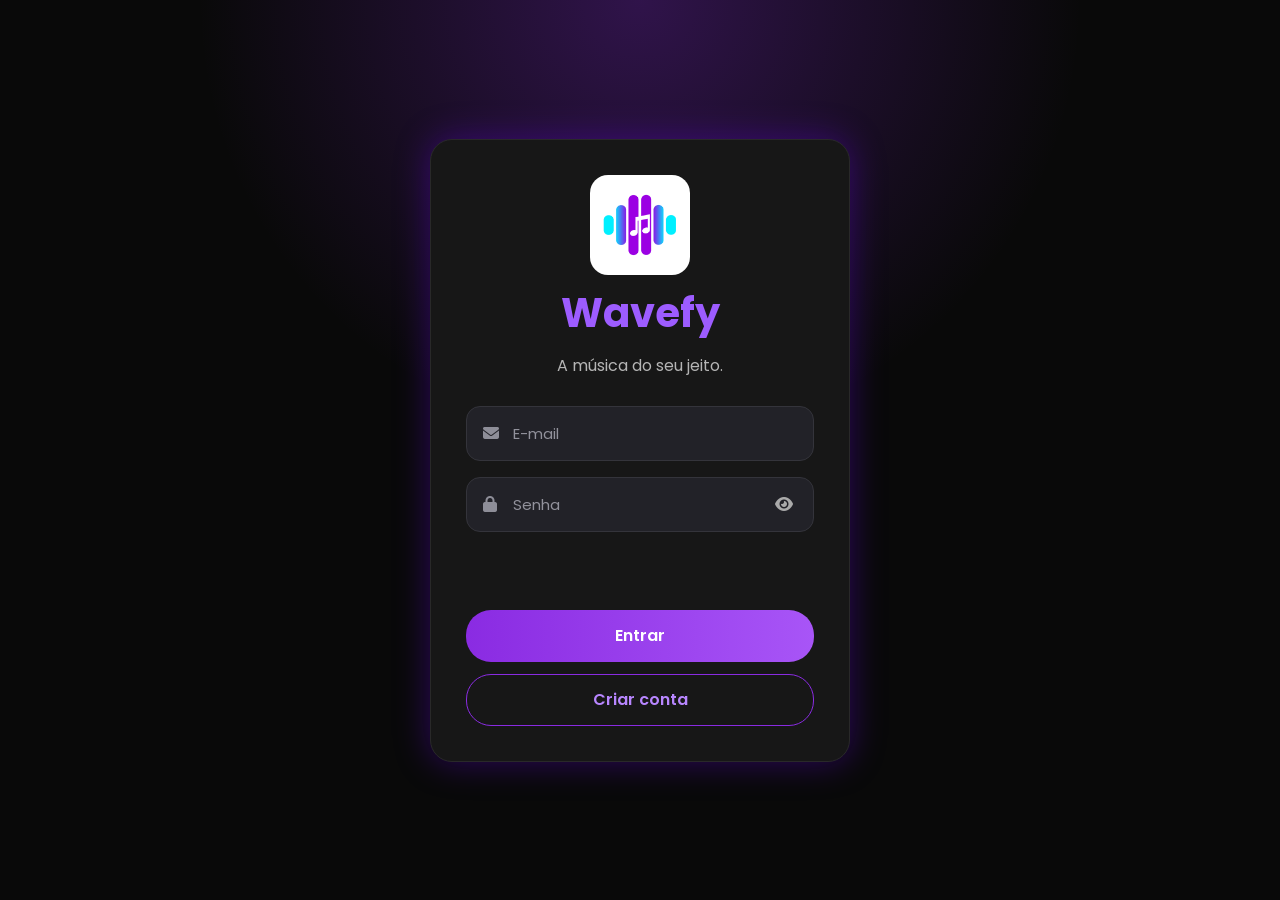
==== index.html @ f16fe2bc "first commit" ====
<!DOCTYPE html>
<html lang="pt-BR">

<head>

    <meta charset="UTF-8">
    <meta name="viewport" content="width=device-width, initial-scale=1.0">

    <title>Wavefy</title>

    <link rel="stylesheet" href="CSS/home.css">
    <link rel="stylesheet" href="CSS/responsive.css">

    <link rel="preconnect" href="https://fonts.googleapis.com">

    <link href="https://fonts.googleapis.com/css2?family=Poppins:wght@300;400;500;600;700&display=swap" rel="stylesheet">

   <link rel="stylesheet"
href="https://cdnjs.cloudflare.com/ajax/libs/font-awesome/6.7.2/css/all.min.css">

</head>

<body>

<div class="app">

    <!-- MENU LATERAL -->

    <aside class="sidebar">

        <div class="logo">

            <img src="imagens/logo.png" alt="Wavefy">

            <h2>Wavefy</h2>

        </div>

<nav>

    <a href="index.html" class="ativo">
        <i class="fa-solid fa-house"></i>
        <span>Início</span>
    </a>

    <a href="musicas.html">
        <i class="fa-solid fa-music"></i>
        <span>Músicas</span>
    </a>

    <a href="albuns.html">
        <i class="fa-solid fa-compact-disc"></i>
        <span>Álbuns</span>
    </a>

    <a href="artistas.html">
        <i class="fa-solid fa-user-group"></i>
        <span>Artistas</span>
    </a>

    <a href="favoritos.html">
        <i class="fa-solid fa-heart"></i>
        <span>Favoritos</span>
    </a>

    <a href="playlists.html">
        <i class="fa-solid fa-list"></i>
        <span>Playlists</span>
    </a>

</nav>

    </aside>

    <!-- CONTEÚDO -->

    <main class="content">

        <!-- TOPO -->

        <header class="topbar">

            <div class="search">

                <i class="fa-solid fa-magnifying-glass"></i>

                <input
                    id="pesquisa"
                    type="text"
                    placeholder="Buscar músicas, artistas ou álbuns">

            </div>

            <div class="user-area">

<button class="premium" onclick="abrirPremium()">
    ⭐ Premium
</button>

                <button class="icon-btn">

                    <i class="fa-regular fa-bell"></i>

                </button>

<div class="user" id="btnConta">

    <img
        src="imagens/perfil/usuario.png"
        alt="Foto de perfil"
        class="foto-perfil"
    >

    <div>

        <strong id="saudacao">Olá 👋</strong>

        <p>Victor</p>

    </div>

    <i class="fa-solid fa-chevron-down"></i>

</div>

<div class="menu-conta" id="menuConta">

    <a href="#">
        <i class="fa-solid fa-user"></i>
        Meu Perfil
    </a>

    <a href="#">
        <i class="fa-solid fa-gear"></i>
        Configurações
    </a>

    <a href="#">
        <i class="fa-solid fa-bell"></i>
        Notificações
    </a>

    <a href="#">
        <i class="fa-solid fa-moon"></i>
        Tema
    </a>

    <a href="#">
        <i class="fa-solid fa-circle-question"></i>
        Ajuda
    </a>

    <hr>

    <a href="#" class="sair">
        <i class="fa-solid fa-right-from-bracket"></i>
        Sair
    </a>

</div>



            </div>

        </header>

        <!-- BANNER -->

        <section class="hero">

            <div>

                <h1>Sua música.<br>Seu momento.</h1>

                <p>Milhões de músicas para descobrir.</p>

                <button class="btn-play">

                    ▶ Explorar Agora

                </button>

            </div>

        </section>

        <!-- MÚSICAS -->

        <section>

            <div class="section-title">

                <h2>🔥 Em Alta</h2>

                <a href="#">Ver tudo</a>

            </div>

            <div id="musicas" class="cards">

            </div>

        </section>

        <!-- ÁLBUNS -->

        <section>

            <div class="section-title">

                <h2>💿 Álbuns Populares</h2>

                <a href="#">Ver tudo</a>

            </div>

            <div id="albuns" class="cards">

            </div>

        </section>

        <!-- ARTISTAS -->

        <section>

            <div class="section-title">

                <h2>🎤 Artistas Populares</h2>

                <a href="#">Ver tudo</a>

            </div>

            <div id="artistas" class="cards">

            </div>

        </section>

    </main>

</div>

<!-- PLAYER -->

<footer class="player">

    <div class="player-left">

        <img id="capaPlayer" src="imagens/capas/weeknd.jpg">

        <div>

            <h3 id="nomeMusica">
                Blinding Lights
            </h3>

            <p id="nomeArtista">
                The Weeknd
            </p>

        </div>

    </div>

<div class="player-center">

    <button id="anterior">
        <i class="fa-solid fa-backward-step"></i>
    </button>

    <button id="play">
        <i class="fa-solid fa-play"></i>
    </button>

    <button id="proximo">
        <i class="fa-solid fa-forward-step"></i>
    </button>

</div>

<div class="player-right">

    <span>00:00</span>

    <input
        type="range"
        id="volume"
        min="0"
        max="100"
        value="100">

</div>

</footer>
<!-- MODAL PREMIUM -->

<div id="modalPremium" class="modal">

    <div class="modal-conteudo">

        <span class="fechar" onclick="fecharPremium()">&times;</span>

        <h2>💜 Wavefy Premium</h2>

        <p>Escolha o plano ideal para você.</p>

        <div class="planos">

            <div class="plano">
                <h3>🥉 Básico</h3>
                <h1>R$ 20</h1>
                <p>1 conta<br>Sem anúncios</p>
                <button onclick="alert('Plano Básico selecionado!')">
                    Assinar
                </button>
            </div>

            <div class="plano destaque">
                <h3>🥈 Plus</h3>
                <h1>R$ 50</h1>
        <p>
            ✔ Sem anúncios<br>
            ✔ Qualidade máxima<br>
            ✔ Até 3 dispositivos
        </p>
        <button>Assinar</button>
    </div>

    <div class="plano">
        <h3>🥇 Família</h3>
        <h1>R$ 100</h1>
        <p>
            ✔ Sem anúncios<br>
            ✔ Até 6 contas<br>
            ✔ Todos os benefícios
        </p>
        <button>Assinar</button>
    </div>

</div>

    </div>

</div>


<audio id="audio"></audio>

<script src="JS/home.js"></script>
<script src="JS/player.js"></script>

</body>
</html>
---- CSS/home.css ----
/* ===========================
   RESET
=========================== */

*{
    margin:0;
    padding:0;
    box-sizing:border-box;
    font-family:'Poppins',sans-serif;
}

body{
    background:#09090B;
    color:white;
    overflow-x:hidden;
}

a{
    text-decoration:none;
    color:white;
}

/* ===========================
   APP
=========================== */

.app{
    display:flex;
    min-height:100vh;
}

/* ===========================
   SIDEBAR
=========================== */

.sidebar{
    width:270px;
    background:#111114;
    position:fixed;
    left:0;
    top:0;
    bottom:0;
    padding:30px 20px;
    border-right:1px solid #242424;
}

.logo{
    display:flex;
    align-items:center;
    gap:15px;
    margin-bottom:45px;
}

.logo img{
    width:60px;
    height:60px;
    object-fit:contain;
    border-radius:14px;
    display:block;
}

.logo h2{
    font-size:30px;
    font-weight:700;
    color:#8A2BE2;
}

.sidebar nav{
    display:flex;
    flex-direction:column;
    gap:10px;
}

.sidebar nav a{
    display:flex;
    align-items:center;
    gap:15px;
    padding:15px;
    border-radius:12px;
    cursor:pointer;
    transition:.3s;
    color:#CFCFCF;
}

.sidebar nav a:hover{
    background:#1B1B20;
    color:white;
}

.sidebar nav .ativo{
    background:#8A2BE2;
    color:white;
}

.sidebar nav i{
    font-size:18px;
}

/* ===========================
   CONTENT
=========================== */

.content{
    margin-left:270px;
    width:calc(100% - 270px);
    padding:35px;
    padding-bottom:130px;
}

/* ===========================
   TOPBAR
=========================== */

.topbar{
    display:flex;
    justify-content:space-between;
    align-items:center;
    gap:20px;
    margin-bottom:35px;
}

.search{
    flex:1;
    max-width:650px;
    background:#18181B;
    border-radius:40px;
    display:flex;
    align-items:center;
    gap:15px;
    padding:0 20px;
    height:55px;
}

.search i{
    color:#999;
}

.search input{
    flex:1;
    background:none;
    border:none;
    outline:none;
    color:white;
    font-size:16px;
}

.user-area{
    display:flex;
    align-items:center;
    gap:15px;
}

.premium{
    background:#8A2BE2;
    color:white;
    border:none;
    padding:12px 25px;
    border-radius:25px;
    cursor:pointer;
    transition:.3s;
}

.premium:hover{
    background:#6F00FF;
}

.icon-btn{
    width:48px;
    height:48px;
    border:none;
    border-radius:50%;
    background:#18181B;
    color:white;
    cursor:pointer;
}

.user{
    display:flex;
    align-items:center;
    gap:10px;
    background:#18181B;
    padding:8px 15px;
    border-radius:30px;
}

.user img{
    width:45px;
    height:45px;
    border-radius:50%;
    object-fit:cover;
}

/* ===========================
   HERO
=========================== */

.hero{
    height:280px;
    border-radius:25px;
    background:linear-gradient(135deg,#8A2BE2,#3B82F6,#111114);
    display:flex;
    align-items:center;
    padding:50px;
    margin-bottom:40px;
}

.hero h1{
    font-size:55px;
    line-height:60px;
}

.hero p{
    margin:20px 0;
    color:#DDD;
}

.btn-play{
    background:white;
    color:black;
    border:none;
    padding:15px 35px;
    border-radius:30px;
    cursor:pointer;
    font-weight:600;
}

/* ===========================
   TITULOS
=========================== */

.section-title{
    display:flex;
    justify-content:space-between;
    align-items:center;
    margin:35px 0 20px;
}

.section-title a{
    color:#8A2BE2;
}

/* ===========================
   CARDS
=========================== */

.cards{
    display:grid;
    grid-template-columns:repeat(auto-fill,minmax(190px,1fr));
    gap:20px;
}

.card{
    background:#171717;
    border-radius:20px;
    padding:18px;
    cursor:pointer;
    transition:.3s;
}

.card:hover{
    transform:translateY(-8px);
    background:#202020;
    box-shadow:0 0 25px rgba(138,43,226,.35);
}

.card img{
    width:100%;
    border-radius:15px;
    margin-bottom:15px;
}

.card h3{
    font-size:18px;
    margin-bottom:6px;
}

.card p{
    color:#A1A1AA;
}

/* ===========================
   PLAYER
=========================== */

.player{
    position: fixed;
    left: 270px;
    right: 0;
    bottom: 0;
    height: 90px;
    background: #111114;
    border-top: 1px solid #242424;

    display: none;

    justify-content: space-between;
    align-items: center;
    padding: 0 30px;
    z-index: 999;
}

.player.ativo{
    display: flex;
}

.player-left{
    display: flex;
    align-items: center;
    gap: 15px;
}

.player-left img{
    width: 60px;
    height: 60px;
    border-radius: 12px;
    object-fit: cover;
}

.player-center{
    display: flex;
    align-items: center;
    gap: 20px;
}

.player-center button{
    width: 50px;
    height: 50px;
    border: none;
    border-radius: 50%;
    background: #1B1B20;
    color: white;
    font-size: 18px;
    cursor: pointer;
    transition: .3s;
}

.player-center button:hover{
    background: #8A2BE2;
    transform: scale(1.08);
}

#play{
    width: 60px;
    height: 60px;
    background: #8A2BE2;
    font-size: 22px;
}

#play:hover{
    background: #9D5CFF;
}

.player-right{
    display: flex;
    align-items: center;
    gap: 12px;
}

.player-right i{
    font-size: 18px;
    color: white;
}

#volume{
    width: 140px;
}

/* ===========================
   MODAL PREMIUM
=========================== */

.modal{
    display:none;
    position:fixed;
    inset:0;
    background:rgba(0,0,0,.80);
    justify-content:center;
    align-items:center;
    z-index:9999;
}

.modal-conteudo{
    width:900px;
    max-width:95%;
    background:#171717;
    border-radius:25px;
    padding:40px;
    position:relative;
    text-align:center;
    border:1px solid #8A2BE2;
}

.modal-conteudo h2{
    font-size:32px;
    margin-bottom:10px;
}

.modal-conteudo p{
    color:#bbb;
    margin-bottom:30px;
}

.fechar{
    position:absolute;
    top:15px;
    right:25px;
    font-size:35px;
    color:white;
    cursor:pointer;
}

/* ===========================
   PLANOS
=========================== */

.planos{
    display:flex;
    justify-content:space-between;
    align-items:stretch;
    gap:25px;
    margin-top:30px;
}

.plano{
    flex:1;
    background:#1B1B20;
    border:2px solid #2A2A2A;
    border-radius:20px;
    padding:25px;
    text-align:center;
    transition:.3s;
}

.plano:hover{
    transform:translateY(-8px);
    border-color:#8A2BE2;
    box-shadow:0 0 25px rgba(138,43,226,.4);
}

.plano h3{
    margin-bottom:15px;
    font-size:22px;
}

.plano h1{
    color:#8A2BE2;
    font-size:45px;
    margin:15px 0;
}

.plano p{
    color:#bbb;
    margin-bottom:25px;
    line-height:1.6;
}

.plano button{
    width:100%;
    padding:14px;
    border:none;
    border-radius:30px;
    background:#8A2BE2;
    color:white;
    font-size:16px;
    font-weight:bold;
    cursor:pointer;
    transition:.3s;
}

.plano button:hover{
    background:#6F00FF;
}

.destaque{
    border-color:#8A2BE2;
    transform:scale(1.05);
    box-shadow:0 0 30px rgba(138,43,226,.6);
}

.destaque::before{
    content:"⭐ MAIS POPULAR";
    display:block;
    background:#8A2BE2;
    color:white;
    padding:8px;
    border-radius:10px;
    margin-bottom:20px;
    font-size:14px;
    font-weight:bold;
}

.user{
    display:flex;
    align-items:center;
    gap:12px;
    cursor:pointer;
    position:relative;
}

.user img{
    width:45px;
    height:45px;
    border-radius:50%;
    object-fit:cover;
}

.menu-conta{

    position:absolute;

    top:75px;

    right:20px;

    width:250px;

    background:#18181B;

    border:1px solid #2B2B31;

    border-radius:15px;

    overflow:hidden;

    display:none;

    z-index:9999;

    box-shadow:0 15px 40px rgba(0,0,0,.5);

}

.menu-conta.ativo{

    display:block;

}

.menu-conta a{

    display:flex;

    align-items:center;

    gap:15px;

    padding:15px 18px;

    color:#fff;

    text-decoration:none;

    transition:.3s;

}

.menu-conta a:hover{

    background:#28282E;

}

.menu-conta hr{

    border:none;

    border-top:1px solid #303038;

}

.sair{

    color:#ff5f5f !important;

}

.cards{

display:grid;

grid-template-columns:repeat(auto-fill,minmax(200px,1fr));

gap:25px;

margin-top:30px;

}

.card{

background:#18181B;

padding:20px;

border-radius:18px;

text-align:center;

transition:.3s;

}

.card:hover{

transform:translateY(-8px);

background:#242429;

}

.card img{

width:100%;

border-radius:15px;

margin-bottom:15px;

}

.card h3{

margin:10px 0;

}

.card p{

color:#9b9b9b;

margin-bottom:15px;

}

.card button{

background:#8B5CF6;

color:white;

border:none;

padding:10px 18px;

border-radius:30px;

cursor:pointer;

transition:.3s;

}

.card button:hover{

transform:scale(1.05);

}

.coracao{
    background:none;
    border:none;
    font-size:25px;
    cursor:pointer;
    color:white;
}

.card{
    position: relative;
}

.coracao{
    position: absolute;
    top: 12px;
    right: 12px;

    width: 30px;
    height: 30px;

    border: none;
    background: transparent;

    color: #ffffff;
    font-size: 18px;

    cursor: pointer;
    z-index: 10;

    transition: 0.2s;
}

.coracao:hover{
    transform: scale(1.15);
}

.coracao.favoritado{
    color: #ff3b5c;
}

.card{
    position: relative;
}

.coracao{
    position: absolute;
    top: 10px;
    right: 10px;

    width: 28px;
    height: 28px;

    border: none;
    background: transparent;

    color: white;
    font-size: 18px;

    cursor: pointer;
    z-index: 10;

    transition: 0.2s;
}

.coracao:hover{
    transform: scale(1.1);
}

.coracao.favoritado{
    color: red;
}


/* BOTÃO DA PLAYLIST */

.btn-playlist{
    position: absolute;
    top: 42px;
    right: 10px;

    width: 28px;
    height: 28px;

    display: flex;
    align-items: center;
    justify-content: center;

    border: none;
    border-radius: 50%;

    background: rgba(0, 0, 0, 0.65);
    color: white;

    font-size: 13px;
    cursor: pointer;

    z-index: 10;
    transition: 0.2s;
}

.btn-playlist:hover{
    background: #8a2be2;
    transform: scale(1.1);
}

.btn-playlist.adicionado{
    background: #8a2be2;
    color: white;
}

.pagina-playlist{
    min-height: 100vh;
    padding: 50px;
    background: #09090b;
    color: white;
}

.topo-playlist{
    display: flex;
    align-items: center;
    gap: 25px;
    margin-bottom: 40px;
}

.topo-playlist h1{
    font-size: 42px;
}

.topo-playlist p,
.topo-playlist span{
    color: #999;
}

.voltar{
    width: 42px;
    height: 42px;

    display: flex;
    align-items: center;
    justify-content: center;

    border-radius: 50%;
    background: #1c1c20;
    color: white;
}

.lista-playlist{
    display: flex;
    flex-direction: column;
    gap: 12px;
}

.musica-playlist{
    display: flex;
    align-items: center;
    gap: 18px;

    padding: 12px 18px;

    background: #151518;
    border-radius: 12px;
}

.musica-playlist img{
    width: 55px;
    height: 55px;
    border-radius: 8px;
    object-fit: cover;
}

.numero-musica{
    width: 25px;
    color: #999;
}

.info-musica-playlist{
    flex: 1;
}

.info-musica-playlist h3{
    font-size: 16px;
}

.info-musica-playlist p{
    font-size: 13px;
    color: #999;
}

.remover-playlist{
    border: none;
    background: transparent;
    color: #999;
    font-size: 16px;
    cursor: pointer;
}

.remover-playlist:hover{
    color: #ff3b5c;
}

.playlist-vazia{
    text-align: center;
    padding: 80px 20px;
    color: #999;
}

.playlist-vazia i{
    font-size: 45px;
    color: #8a2be2;
    margin-bottom: 20px;
}

.playlist-vazia h2{
    color: white;
    margin-bottom: 8px;
}

.playlist-vazia a{
    display: inline-block;
    margin-top: 22px;
    padding: 12px 22px;

    border-radius: 20px;

    background: #8a2be2;
    color: white;
}

/* ==========================
   PLAYER DA PLAYLIST
========================== */

.pagina-playlist{
    padding-bottom: 140px;
}

.musica-playlist{
    cursor: pointer;
    transition: 0.2s;
}

.musica-playlist:hover{
    background: #202025;
}

.musica-playlist.tocando{
    background: rgba(138, 43, 226, 0.18);
    border: 1px solid #8a2be2;
}

.musica-playlist.tocando h3{
    color: #a855f7;
}


.player-playlist{
    position: fixed;
    left: 0;
    right: 0;
    bottom: 0;

    min-height: 95px;
    padding: 14px 30px;

    display: none;
    align-items: center;
    justify-content: space-between;
    gap: 25px;

    background: #111114;
    border-top: 1px solid #29292e;

    color: white;
    z-index: 1000;
}

.player-playlist.ativo{
    display: flex;
}


.player-musica-info{
    width: 260px;

    display: flex;
    align-items: center;
    gap: 13px;
}

.player-musica-info img{
    width: 58px;
    height: 58px;

    object-fit: cover;
    border-radius: 8px;
}

.player-musica-info h3{
    max-width: 180px;

    font-size: 15px;

    white-space: nowrap;
    overflow: hidden;
    text-overflow: ellipsis;
}

.player-musica-info p{
    margin-top: 3px;

    font-size: 12px;
    color: #999;
}


.player-controles{
    width: 100%;
    max-width: 580px;
}

.botoes-player{
    display: flex;
    align-items: center;
    justify-content: center;
    gap: 22px;

    margin-bottom: 9px;
}

.botoes-player button{
    border: none;
    background: transparent;
    color: white;

    font-size: 17px;
    cursor: pointer;
}

.botoes-player button:hover{
    color: #a855f7;
}

.botoes-player .botao-play-playlist{
    width: 38px;
    height: 38px;

    display: flex;
    align-items: center;
    justify-content: center;

    border-radius: 50%;

    background: white;
    color: #111114;
}

.botoes-player .botao-play-playlist:hover{
    background: #a855f7;
    color: white;
}


.barra-tempo{
    display: flex;
    align-items: center;
    gap: 10px;
}

.barra-tempo span{
    width: 38px;

    font-size: 11px;
    color: #aaa;
}

.barra-tempo input{
    flex: 1;
    cursor: pointer;
}


.volume-playlist{
    width: 170px;

    display: flex;
    align-items: center;
    gap: 10px;
}

.volume-playlist i{
    width: 20px;
}

.volume-playlist input{
    width: 120px;
    cursor: pointer;
}


@media(max-width: 750px){

    .player-playlist{
        padding: 12px 15px;
    }

    .player-musica-info{
        width: 150px;
    }

    .player-musica-info img{
        width: 45px;
        height: 45px;
    }

    .player-musica-info h3{
        max-width: 90px;
    }

    .volume-playlist{
        display: none;
    }

}
---- CSS/responsive.css ----
/* =====================================
   TABLETS
===================================== */

@media (max-width:1200px){

    .sidebar{
        width:90px;
    }

    .logo h2{
        display:none;
    }

    .sidebar nav a{
        justify-content:center;
    }

    .sidebar nav a span{
        display:none;
    }

    .content{
        margin-left:90px;
        width:calc(100% - 90px);
    }

    .player{
        left:90px;
    }

    .hero h1{
        font-size:42px;
        line-height:48px;
    }

}

/* =====================================
   CELULAR
===================================== */

@media (max-width:768px){

    .sidebar{
        display:none;
    }

    .content{
        margin-left:0;
        width:100%;
        padding:20px;
        padding-bottom:120px;
    }

    .topbar{
        flex-direction:column;
        align-items:stretch;
    }

    .search{
        max-width:100%;
    }

    .user-area{
        justify-content:space-between;
        flex-wrap:wrap;
    }

    .hero{
        height:auto;
        padding:30px;
    }

    .hero h1{
        font-size:34px;
        line-height:40px;
    }

    .hero p{
        font-size:15px;
    }

    .cards{
        grid-template-columns:repeat(2,1fr);
        gap:15px;
    }

    .card h3{
        font-size:16px;
    }

    .player{
        left:0;
        width:100%;
        height:85px;
        padding:0 15px;
    }

    .player-left img{
        width:50px;
        height:50px;
    }

    .player-right{
        display:none;
    }

}

/* =====================================
   TELAS MUITO PEQUENAS
===================================== */

@media (max-width:500px){

    .cards{
        grid-template-columns:1fr;
    }

    .hero h1{
        font-size:28px;
        line-height:34px;
    }

    .premium{
        display:none;
    }

    .user p{
        display:none;
    }

}

/* =====================================
   MONITORES GRANDES
===================================== */

@media (min-width:1700px){

    .cards{
        grid-template-columns:repeat(6,1fr);
    }

}
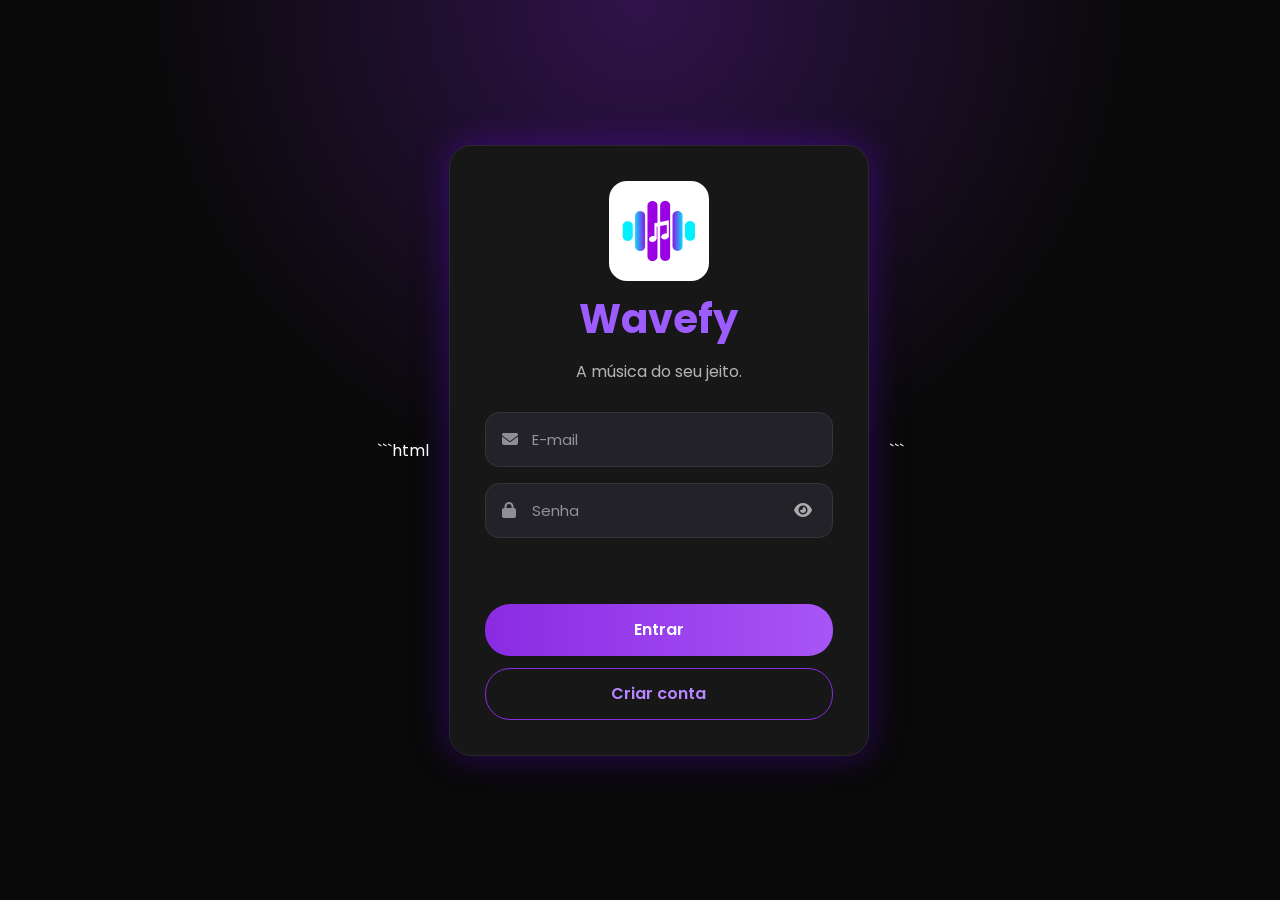
==== commit 039bba12: "mudei html" ====
--- a/index.html
+++ b/index.html
@@ -4,19 +4,37 @@
 <head>
 
     <meta charset="UTF-8">
-    <meta name="viewport" content="width=device-width, initial-scale=1.0">
+
+    <meta
+        name="viewport"
+        content="width=device-width, initial-scale=1.0"
+    >
 
     <title>Wavefy</title>
+
+    <!-- VERIFICAR LOGIN -->
+    <script>
+        if (
+            sessionStorage.getItem("wavefyLogado") !== "true"
+        ) {
+            window.location.replace("login.html");
+        }
+    </script>
 
     <link rel="stylesheet" href="CSS/home.css">
     <link rel="stylesheet" href="CSS/responsive.css">
 
     <link rel="preconnect" href="https://fonts.googleapis.com">
 
-    <link href="https://fonts.googleapis.com/css2?family=Poppins:wght@300;400;500;600;700&display=swap" rel="stylesheet">
-
-   <link rel="stylesheet"
-href="https://cdnjs.cloudflare.com/ajax/libs/font-awesome/6.7.2/css/all.min.css">
+    <link
+        href="https://fonts.googleapis.com/css2?family=Poppins:wght@300;400;500;600;700&display=swap"
+        rel="stylesheet"
+    >
+
+    <link
+        rel="stylesheet"
+        href="https://cdnjs.cloudflare.com/ajax/libs/font-awesome/6.7.2/css/all.min.css"
+    >
 
 </head>
 
@@ -36,39 +54,39 @@
 
         </div>
 
-<nav>
-
-    <a href="index.html" class="ativo">
-        <i class="fa-solid fa-house"></i>
-        <span>Início</span>
-    </a>
-
-    <a href="musicas.html">
-        <i class="fa-solid fa-music"></i>
-        <span>Músicas</span>
-    </a>
-
-    <a href="albuns.html">
-        <i class="fa-solid fa-compact-disc"></i>
-        <span>Álbuns</span>
-    </a>
-
-    <a href="artistas.html">
-        <i class="fa-solid fa-user-group"></i>
-        <span>Artistas</span>
-    </a>
-
-    <a href="favoritos.html">
-        <i class="fa-solid fa-heart"></i>
-        <span>Favoritos</span>
-    </a>
-
-    <a href="playlists.html">
-        <i class="fa-solid fa-list"></i>
-        <span>Playlists</span>
-    </a>
-
-</nav>
+        <nav>
+
+            <a href="index.html" class="ativo">
+                <i class="fa-solid fa-house"></i>
+                <span>Início</span>
+            </a>
+
+            <a href="musicas.html">
+                <i class="fa-solid fa-music"></i>
+                <span>Músicas</span>
+            </a>
+
+            <a href="albuns.html">
+                <i class="fa-solid fa-compact-disc"></i>
+                <span>Álbuns</span>
+            </a>
+
+            <a href="artistas.html">
+                <i class="fa-solid fa-user-group"></i>
+                <span>Artistas</span>
+            </a>
+
+            <a href="favoritos.html">
+                <i class="fa-solid fa-heart"></i>
+                <span>Favoritos</span>
+            </a>
+
+            <a href="playlists.html">
+                <i class="fa-solid fa-list"></i>
+                <span>Playlists</span>
+            </a>
+
+        </nav>
 
     </aside>
 
@@ -87,270 +105,311 @@
                 <input
                     id="pesquisa"
                     type="text"
-                    placeholder="Buscar músicas, artistas ou álbuns">
+                    placeholder="Buscar músicas, artistas ou álbuns"
+                >
 
             </div>
 
             <div class="user-area">
 
-<button class="premium" onclick="abrirPremium()">
-    ⭐ Premium
-</button>
-
-                <button class="icon-btn">
+                <button
+                    type="button"
+                    class="premium"
+                    onclick="abrirPremium()"
+                >
+                    ⭐ Premium
+                </button>
+
+                <button type="button" class="icon-btn">
 
                     <i class="fa-regular fa-bell"></i>
 
                 </button>
 
-<div class="user" id="btnConta">
-
-    <img
-        src="imagens/perfil/usuario.png"
-        alt="Foto de perfil"
-        class="foto-perfil"
-    >
-
-    <div>
-
-        <strong id="saudacao">Olá 👋</strong>
-
-        <p>Victor</p>
+                <div class="user" id="btnConta">
+
+                    <img
+                        src="imagens/perfil/usuario.png"
+                        alt="Foto de perfil"
+                        class="foto-perfil"
+                    >
+
+                    <div>
+
+                        <strong id="saudacao">Olá 👋</strong>
+
+                        <p id="nomeUsuario">Victor</p>
+
+                    </div>
+
+                    <i class="fa-solid fa-chevron-down"></i>
+
+                </div>
+
+                <div class="menu-conta" id="menuConta">
+
+                    <a href="#">
+                        <i class="fa-solid fa-user"></i>
+                        Meu Perfil
+                    </a>
+
+                    <a href="#">
+                        <i class="fa-solid fa-gear"></i>
+                        Configurações
+                    </a>
+
+                    <a href="#">
+                        <i class="fa-solid fa-bell"></i>
+                        Notificações
+                    </a>
+
+                    <a href="#">
+                        <i class="fa-solid fa-moon"></i>
+                        Tema
+                    </a>
+
+                    <a href="#">
+                        <i class="fa-solid fa-circle-question"></i>
+                        Ajuda
+                    </a>
+
+                    <hr>
+
+                    <a href="#" class="sair" id="btnSair">
+
+                        <i class="fa-solid fa-right-from-bracket"></i>
+
+                        Sair
+
+                    </a>
+
+                </div>
+
+            </div>
+
+        </header>
+
+        <!-- BANNER -->
+
+        <section class="hero">
+
+            <div>
+
+                <h1>
+                    Sua música.<br>
+                    Seu momento.
+                </h1>
+
+                <p>Milhões de músicas para descobrir.</p>
+
+                <button type="button" class="btn-play">
+
+                    ▶ Explorar Agora
+
+                </button>
+
+            </div>
+
+        </section>
+
+        <!-- MÚSICAS -->
+
+        <section>
+
+            <div class="section-title">
+
+                <h2>🔥 Em Alta</h2>
+
+                <a href="musicas.html">Ver tudo</a>
+
+            </div>
+
+            <div id="musicas" class="cards"></div>
+
+        </section>
+
+        <!-- ÁLBUNS -->
+
+        <section>
+
+            <div class="section-title">
+
+                <h2>💿 Álbuns Populares</h2>
+
+                <a href="albuns.html">Ver tudo</a>
+
+            </div>
+
+            <div id="albuns" class="cards"></div>
+
+        </section>
+
+        <!-- ARTISTAS -->
+
+        <section>
+
+            <div class="section-title">
+
+                <h2>🎤 Artistas Populares</h2>
+
+                <a href="artistas.html">Ver tudo</a>
+
+            </div>
+
+            <div id="artistas" class="cards"></div>
+
+        </section>
+
+    </main>
+
+</div>
+
+<!-- PLAYER -->
+
+<footer class="player">
+
+    <div class="player-left">
+
+        <img
+            id="capaPlayer"
+            src="imagens/capas/veigh.png"
+            alt="Capa da música"
+        >
+
+        <div>
+
+            <h3 id="nomeMusica">VEIGH</h3>
+
+            <p id="nomeArtista">VEIGH</p>
+
+        </div>
 
     </div>
 
-    <i class="fa-solid fa-chevron-down"></i>
+    <div class="player-center">
+
+        <button type="button" id="anterior">
+
+            <i class="fa-solid fa-backward-step"></i>
+
+        </button>
+
+        <button type="button" id="play">
+
+            <i class="fa-solid fa-play"></i>
+
+        </button>
+
+        <button type="button" id="proximo">
+
+            <i class="fa-solid fa-forward-step"></i>
+
+        </button>
+
+    </div>
+
+    <div class="player-right">
+
+        <span>00:00</span>
+
+        <input
+            type="range"
+            id="volume"
+            min="0"
+            max="100"
+            value="100"
+        >
+
+    </div>
+
+</footer>
+
+<!-- MODAL PREMIUM -->
+
+<div id="modalPremium" class="modal">
+
+    <div class="modal-conteudo">
+
+        <span
+            class="fechar"
+            onclick="fecharPremium()"
+        >
+            &times;
+        </span>
+
+        <h2>💜 Wavefy Premium</h2>
+
+        <p>Escolha o plano ideal para você.</p>
+
+        <div class="planos">
+
+            <div class="plano">
+
+                <h3>🥉 Básico</h3>
+
+                <h1>R$ 20</h1>
+
+                <p>
+                    1 conta<br>
+                    Sem anúncios
+                </p>
+
+                <button
+                    type="button"
+                    onclick="alert('Plano Básico selecionado!')"
+                >
+                    Assinar
+                </button>
+
+            </div>
+
+            <div class="plano destaque">
+
+                <h3>🥈 Plus</h3>
+
+                <h1>R$ 50</h1>
+
+                <p>
+                    ✔ Sem anúncios<br>
+                    ✔ Qualidade máxima<br>
+                    ✔ Até 3 dispositivos
+                </p>
+
+                <button type="button">
+                    Assinar
+                </button>
+
+            </div>
+
+            <div class="plano">
+
+                <h3>🥇 Família</h3>
+
+                <h1>R$ 100</h1>
+
+                <p>
+                    ✔ Sem anúncios<br>
+                    ✔ Até 6 contas<br>
+                    ✔ Todos os benefícios
+                </p>
+
+                <button type="button">
+                    Assinar
+                </button>
+
+            </div>
+
+        </div>
+
+    </div>
 
 </div>
 
-<div class="menu-conta" id="menuConta">
-
-    <a href="#">
-        <i class="fa-solid fa-user"></i>
-        Meu Perfil
-    </a>
-
-    <a href="#">
-        <i class="fa-solid fa-gear"></i>
-        Configurações
-    </a>
-
-    <a href="#">
-        <i class="fa-solid fa-bell"></i>
-        Notificações
-    </a>
-
-    <a href="#">
-        <i class="fa-solid fa-moon"></i>
-        Tema
-    </a>
-
-    <a href="#">
-        <i class="fa-solid fa-circle-question"></i>
-        Ajuda
-    </a>
-
-    <hr>
-
-    <a href="#" class="sair">
-        <i class="fa-solid fa-right-from-bracket"></i>
-        Sair
-    </a>
-
-</div>
-
-
-
-            </div>
-
-        </header>
-
-        <!-- BANNER -->
-
-        <section class="hero">
-
-            <div>
-
-                <h1>Sua música.<br>Seu momento.</h1>
-
-                <p>Milhões de músicas para descobrir.</p>
-
-                <button class="btn-play">
-
-                    ▶ Explorar Agora
-
-                </button>
-
-            </div>
-
-        </section>
-
-        <!-- MÚSICAS -->
-
-        <section>
-
-            <div class="section-title">
-
-                <h2>🔥 Em Alta</h2>
-
-                <a href="#">Ver tudo</a>
-
-            </div>
-
-            <div id="musicas" class="cards">
-
-            </div>
-
-        </section>
-
-        <!-- ÁLBUNS -->
-
-        <section>
-
-            <div class="section-title">
-
-                <h2>💿 Álbuns Populares</h2>
-
-                <a href="#">Ver tudo</a>
-
-            </div>
-
-            <div id="albuns" class="cards">
-
-            </div>
-
-        </section>
-
-        <!-- ARTISTAS -->
-
-        <section>
-
-            <div class="section-title">
-
-                <h2>🎤 Artistas Populares</h2>
-
-                <a href="#">Ver tudo</a>
-
-            </div>
-
-            <div id="artistas" class="cards">
-
-            </div>
-
-        </section>
-
-    </main>
-
-</div>
-
-<!-- PLAYER -->
-
-<footer class="player">
-
-    <div class="player-left">
-
-        <img id="capaPlayer" src="imagens/capas/weeknd.jpg">
-
-        <div>
-
-            <h3 id="nomeMusica">
-                Blinding Lights
-            </h3>
-
-            <p id="nomeArtista">
-                The Weeknd
-            </p>
-
-        </div>
-
-    </div>
-
-<div class="player-center">
-
-    <button id="anterior">
-        <i class="fa-solid fa-backward-step"></i>
-    </button>
-
-    <button id="play">
-        <i class="fa-solid fa-play"></i>
-    </button>
-
-    <button id="proximo">
-        <i class="fa-solid fa-forward-step"></i>
-    </button>
-
-</div>
-
-<div class="player-right">
-
-    <span>00:00</span>
-
-    <input
-        type="range"
-        id="volume"
-        min="0"
-        max="100"
-        value="100">
-
-</div>
-
-</footer>
-<!-- MODAL PREMIUM -->
-
-<div id="modalPremium" class="modal">
-
-    <div class="modal-conteudo">
-
-        <span class="fechar" onclick="fecharPremium()">&times;</span>
-
-        <h2>💜 Wavefy Premium</h2>
-
-        <p>Escolha o plano ideal para você.</p>
-
-        <div class="planos">
-
-            <div class="plano">
-                <h3>🥉 Básico</h3>
-                <h1>R$ 20</h1>
-                <p>1 conta<br>Sem anúncios</p>
-                <button onclick="alert('Plano Básico selecionado!')">
-                    Assinar
-                </button>
-            </div>
-
-            <div class="plano destaque">
-                <h3>🥈 Plus</h3>
-                <h1>R$ 50</h1>
-        <p>
-            ✔ Sem anúncios<br>
-            ✔ Qualidade máxima<br>
-            ✔ Até 3 dispositivos
-        </p>
-        <button>Assinar</button>
-    </div>
-
-    <div class="plano">
-        <h3>🥇 Família</h3>
-        <h1>R$ 100</h1>
-        <p>
-            ✔ Sem anúncios<br>
-            ✔ Até 6 contas<br>
-            ✔ Todos os benefícios
-        </p>
-        <button>Assinar</button>
-    </div>
-
-</div>
-
-    </div>
-
-</div>
-
-
-<audio id="audio"></audio>
+<audio id="audio" preload="metadata"></audio>
 
 <script src="JS/home.js"></script>
 <script src="JS/player.js"></script>
 
 </body>
+
 </html>
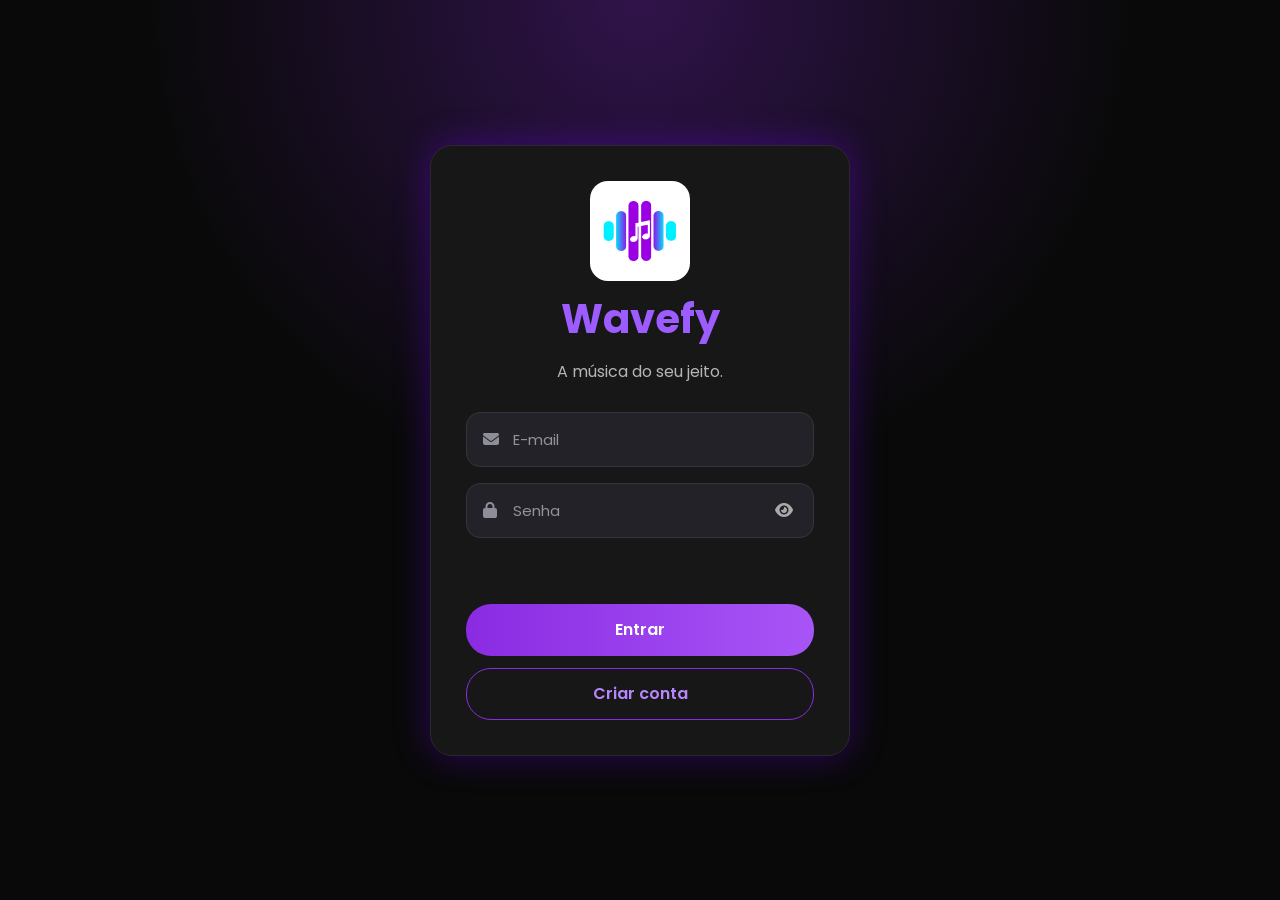
==== commit 8fc0f78c: "mudei o html" ====
--- a/index.html
+++ b/index.html
@@ -12,17 +12,30 @@
 
     <title>Wavefy</title>
 
-    <!-- VERIFICAR LOGIN -->
+    <!-- ========================================
+         VERIFICAR LOGIN
+    ========================================= -->
+
     <script>
-        if (
-            sessionStorage.getItem("wavefyLogado") !== "true"
-        ) {
+        if (sessionStorage.getItem("wavefyLogado") !== "true") {
             window.location.replace("login.html");
         }
     </script>
 
+
+    <!-- ========================================
+         CSS
+    ========================================= -->
+
     <link rel="stylesheet" href="CSS/home.css">
-    <link rel="stylesheet" href="CSS/responsive.css">
+
+    <!-- v=10 força o celular a carregar o CSS novo -->
+    <link rel="stylesheet" href="CSS/responsive.css?v=10">
+
+
+    <!-- ========================================
+         FONTE
+    ========================================= -->
 
     <link rel="preconnect" href="https://fonts.googleapis.com">
 
@@ -31,6 +44,11 @@
         rel="stylesheet"
     >
 
+
+    <!-- ========================================
+         ÍCONES
+    ========================================= -->
+
     <link
         rel="stylesheet"
         href="https://cdnjs.cloudflare.com/ajax/libs/font-awesome/6.7.2/css/all.min.css"
@@ -38,65 +56,119 @@
 
 </head>
 
+
 <body>
 
+
+<!-- =====================================================
+     APP
+===================================================== -->
+
 <div class="app">
 
-    <!-- MENU LATERAL -->
+
+    <!-- =================================================
+         MENU LATERAL
+    ================================================= -->
 
     <aside class="sidebar">
 
+
+        <!-- LOGO -->
+
         <div class="logo">
 
-            <img src="imagens/logo.png" alt="Wavefy">
+            <img
+                src="imagens/logo.png"
+                alt="Wavefy"
+            >
 
             <h2>Wavefy</h2>
 
         </div>
 
+
+        <!-- NAVEGAÇÃO -->
+
         <nav>
 
-            <a href="index.html" class="ativo">
+            <a
+                href="index.html"
+                class="ativo"
+            >
+
                 <i class="fa-solid fa-house"></i>
+
                 <span>Início</span>
+
             </a>
 
+
             <a href="musicas.html">
+
                 <i class="fa-solid fa-music"></i>
+
                 <span>Músicas</span>
+
             </a>
 
+
             <a href="albuns.html">
+
                 <i class="fa-solid fa-compact-disc"></i>
+
                 <span>Álbuns</span>
+
             </a>
 
+
             <a href="artistas.html">
+
                 <i class="fa-solid fa-user-group"></i>
+
                 <span>Artistas</span>
+
             </a>
 
+
             <a href="favoritos.html">
+
                 <i class="fa-solid fa-heart"></i>
+
                 <span>Favoritos</span>
+
             </a>
 
+
             <a href="playlists.html">
+
                 <i class="fa-solid fa-list"></i>
+
                 <span>Playlists</span>
+
             </a>
 
         </nav>
 
     </aside>
 
-    <!-- CONTEÚDO -->
+
+
+    <!-- =================================================
+         CONTEÚDO PRINCIPAL
+    ================================================= -->
 
     <main class="content">
 
-        <!-- TOPO -->
+
+        <!-- =============================================
+             TOPO
+        ============================================= -->
 
         <header class="topbar">
+
+
+            <!-- PESQUISA -->
 
             <div class="search">
 
@@ -106,27 +178,52 @@
                     id="pesquisa"
                     type="text"
                     placeholder="Buscar músicas, artistas ou álbuns"
+                    autocomplete="off"
                 >
 
             </div>
 
+
+
+            <!-- USUÁRIO -->
+
             <div class="user-area">
+
+
+                <!-- PREMIUM -->
 
                 <button
                     type="button"
                     class="premium"
                     onclick="abrirPremium()"
                 >
+
                     ⭐ Premium
+
                 </button>
 
-                <button type="button" class="icon-btn">
+
+
+                <!-- NOTIFICAÇÕES -->
+
+                <button
+                    type="button"
+                    class="icon-btn"
+                    aria-label="Notificações"
+                >
 
                     <i class="fa-regular fa-bell"></i>
 
                 </button>
 
-                <div class="user" id="btnConta">
+
+
+                <!-- CONTA -->
+
+                <div
+                    class="user"
+                    id="btnConta"
+                >
 
                     <img
                         src="imagens/perfil/usuario.png"
@@ -134,48 +231,87 @@
                         class="foto-perfil"
                     >
 
+
                     <div>
 
-                        <strong id="saudacao">Olá 👋</strong>
-
-                        <p id="nomeUsuario">Victor</p>
+                        <strong id="saudacao">
+                            Olá 👋
+                        </strong>
+
+                        <p id="nomeUsuario">
+                            Victor
+                        </p>
 
                     </div>
 
+
                     <i class="fa-solid fa-chevron-down"></i>
 
                 </div>
 
-                <div class="menu-conta" id="menuConta">
+
+
+                <!-- MENU DA CONTA -->
+
+                <div
+                    class="menu-conta"
+                    id="menuConta"
+                >
+
 
                     <a href="#">
+
                         <i class="fa-solid fa-user"></i>
+
                         Meu Perfil
+
                     </a>
 
+
                     <a href="#">
+
                         <i class="fa-solid fa-gear"></i>
+
                         Configurações
+
                     </a>
 
+
                     <a href="#">
+
                         <i class="fa-solid fa-bell"></i>
+
                         Notificações
+
                     </a>
 
+
                     <a href="#">
+
                         <i class="fa-solid fa-moon"></i>
+
                         Tema
+
                     </a>
 
+
                     <a href="#">
+
                         <i class="fa-solid fa-circle-question"></i>
+
                         Ajuda
+
                     </a>
 
+
                     <hr>
 
-                    <a href="#" class="sair" id="btnSair">
+
+                    <a
+                        href="#"
+                        class="sair"
+                        id="btnSair"
+                    >
 
                         <i class="fa-solid fa-right-from-bracket"></i>
 
@@ -189,7 +325,11 @@
 
         </header>
 
-        <!-- BANNER -->
+
+
+        <!-- =============================================
+             BANNER
+        ============================================= -->
 
         <section class="hero">
 
@@ -200,11 +340,20 @@
                     Seu momento.
                 </h1>
 
-                <p>Milhões de músicas para descobrir.</p>
-
-                <button type="button" class="btn-play">
-
-                    ▶ Explorar Agora
+
+                <p>
+                    Milhões de músicas para descobrir.
+                </p>
+
+
+                <button
+                    type="button"
+                    class="btn-play"
+                >
+
+                    <i class="fa-solid fa-play"></i>
+
+                    Explorar Agora
 
                 </button>
 
@@ -212,61 +361,111 @@
 
         </section>
 
-        <!-- MÚSICAS -->
-
-        <section>
+
+
+        <!-- =============================================
+             MÚSICAS
+        ============================================= -->
+
+        <section class="secao-musicas">
+
 
             <div class="section-title">
 
-                <h2>🔥 Em Alta</h2>
-
-                <a href="musicas.html">Ver tudo</a>
-
-            </div>
-
-            <div id="musicas" class="cards"></div>
+                <h2>
+                    🔥 Em Alta
+                </h2>
+
+                <a href="musicas.html">
+                    Ver tudo
+                </a>
+
+            </div>
+
+
+            <div
+                id="musicas"
+                class="cards"
+            ></div>
 
         </section>
 
-        <!-- ÁLBUNS -->
-
-        <section>
+
+
+        <!-- =============================================
+             ÁLBUNS
+        ============================================= -->
+
+        <section class="secao-albuns">
+
 
             <div class="section-title">
 
-                <h2>💿 Álbuns Populares</h2>
-
-                <a href="albuns.html">Ver tudo</a>
-
-            </div>
-
-            <div id="albuns" class="cards"></div>
+                <h2>
+                    💿 Álbuns Populares
+                </h2>
+
+                <a href="albuns.html">
+                    Ver tudo
+                </a>
+
+            </div>
+
+
+            <div
+                id="albuns"
+                class="cards"
+            ></div>
 
         </section>
 
-        <!-- ARTISTAS -->
-
-        <section>
+
+
+        <!-- =============================================
+             ARTISTAS
+        ============================================= -->
+
+        <section class="secao-artistas">
+
 
             <div class="section-title">
 
-                <h2>🎤 Artistas Populares</h2>
-
-                <a href="artistas.html">Ver tudo</a>
-
-            </div>
-
-            <div id="artistas" class="cards"></div>
+                <h2>
+                    🎤 Artistas Populares
+                </h2>
+
+                <a href="artistas.html">
+                    Ver tudo
+                </a>
+
+            </div>
+
+
+            <div
+                id="artistas"
+                class="cards"
+            ></div>
 
         </section>
 
+
     </main>
 
 </div>
 
-<!-- PLAYER -->
-
-<footer class="player">
+
+
+<!-- =====================================================
+     PLAYER
+===================================================== -->
+
+<div
+    class="player"
+    id="player"
+>
+
+
+    <!-- MÚSICA -->
 
     <div class="player-left">
 
@@ -276,41 +475,74 @@
             alt="Capa da música"
         >
 
+
         <div>
 
-            <h3 id="nomeMusica">VEIGH</h3>
-
-            <p id="nomeArtista">VEIGH</p>
+            <h3 id="nomeMusica">
+                VEIGH
+            </h3>
+
+            <p id="nomeArtista">
+                VEIGH
+            </p>
 
         </div>
 
     </div>
 
+
+
+    <!-- CONTROLES -->
+
     <div class="player-center">
 
-        <button type="button" id="anterior">
+
+        <button
+            type="button"
+            id="anterior"
+            aria-label="Música anterior"
+        >
 
             <i class="fa-solid fa-backward-step"></i>
 
         </button>
 
-        <button type="button" id="play">
+
+
+        <button
+            type="button"
+            id="play"
+            aria-label="Tocar música"
+        >
 
             <i class="fa-solid fa-play"></i>
 
         </button>
 
-        <button type="button" id="proximo">
+
+
+        <button
+            type="button"
+            id="proximo"
+            aria-label="Próxima música"
+        >
 
             <i class="fa-solid fa-forward-step"></i>
 
         </button>
 
+
     </div>
 
+
+
+    <!-- VOLUME -->
+
     <div class="player-right">
 
-        <span>00:00</span>
+        <span id="tempoAtual">
+            00:00
+        </span>
 
         <input
             type="range"
@@ -318,56 +550,102 @@
             min="0"
             max="100"
             value="100"
+            aria-label="Volume"
         >
 
     </div>
 
-</footer>
-
-<!-- MODAL PREMIUM -->
-
-<div id="modalPremium" class="modal">
+
+</div>
+
+
+
+<!-- =====================================================
+     MODAL PREMIUM
+===================================================== -->
+
+<div
+    class="modal"
+    id="modalPremium"
+>
+
 
     <div class="modal-conteudo">
 
-        <span
+
+        <!-- FECHAR -->
+
+        <button
+            type="button"
             class="fechar"
             onclick="fecharPremium()"
+            aria-label="Fechar"
         >
+
             &times;
-        </span>
-
-        <h2>💜 Wavefy Premium</h2>
-
-        <p>Escolha o plano ideal para você.</p>
+
+        </button>
+
+
+
+        <h2>
+            💜 Wavefy Premium
+        </h2>
+
+
+        <p>
+            Escolha o plano ideal para você.
+        </p>
+
+
+
+        <!-- PLANOS -->
 
         <div class="planos">
 
+
+            <!-- BÁSICO -->
+
             <div class="plano">
 
-                <h3>🥉 Básico</h3>
-
-                <h1>R$ 20</h1>
+                <h3>
+                    🥉 Básico
+                </h3>
+
+                <h1>
+                    R$ 20
+                </h1>
 
                 <p>
                     1 conta<br>
                     Sem anúncios
                 </p>
 
+
                 <button
                     type="button"
                     onclick="alert('Plano Básico selecionado!')"
                 >
+
                     Assinar
+
                 </button>
 
             </div>
 
+
+
+            <!-- PLUS -->
+
             <div class="plano destaque">
 
-                <h3>🥈 Plus</h3>
-
-                <h1>R$ 50</h1>
+                <h3>
+                    🥈 Plus
+                </h3>
+
+                <h1>
+                    R$ 50
+                </h1>
 
                 <p>
                     ✔ Sem anúncios<br>
@@ -375,17 +653,28 @@
                     ✔ Até 3 dispositivos
                 </p>
 
+
                 <button type="button">
+
                     Assinar
+
                 </button>
 
             </div>
 
+
+
+            <!-- FAMÍLIA -->
+
             <div class="plano">
 
-                <h3>🥇 Família</h3>
-
-                <h1>R$ 100</h1>
+                <h3>
+                    🥇 Família
+                </h3>
+
+                <h1>
+                    R$ 100
+                </h1>
 
                 <p>
                     ✔ Sem anúncios<br>
@@ -393,22 +682,29 @@
                     ✔ Todos os benefícios
                 </p>
 
+
                 <button type="button">
+
                     Assinar
+
                 </button>
 
             </div>
 
+
         </div>
 
     </div>
 
 </div>
 
-<audio id="audio" preload="metadata"></audio>
+
+
+<!-- =====================================================
+     JAVASCRIPT
+===================================================== -->
 
 <script src="JS/home.js"></script>
-<script src="JS/player.js"></script>
 
 </body>
 
--- a/CSS/responsive.css
+++ b/CSS/responsive.css
@@ -1,146 +1,687 @@
-/* =====================================
-   TABLETS
-===================================== */
-
-@media (max-width:1200px){
-
-    .sidebar{
-        width:90px;
-    }
-
-    .logo h2{
-        display:none;
-    }
-
-    .sidebar nav a{
-        justify-content:center;
-    }
-
-    .sidebar nav a span{
-        display:none;
-    }
-
-    .content{
-        margin-left:90px;
-        width:calc(100% - 90px);
-    }
-
-    .player{
-        left:90px;
-    }
-
-    .hero h1{
-        font-size:42px;
-        line-height:48px;
-    }
-
-}
-
-/* =====================================
-   CELULAR
-===================================== */
-
-@media (max-width:768px){
-
-    .sidebar{
-        display:none;
-    }
-
-    .content{
-        margin-left:0;
-        width:100%;
-        padding:20px;
-        padding-bottom:120px;
-    }
-
-    .topbar{
-        flex-direction:column;
-        align-items:stretch;
-    }
-
-    .search{
-        max-width:100%;
-    }
-
-    .user-area{
-        justify-content:space-between;
-        flex-wrap:wrap;
-    }
-
-    .hero{
-        height:auto;
-        padding:30px;
-    }
-
-    .hero h1{
-        font-size:34px;
-        line-height:40px;
-    }
-
-    .hero p{
-        font-size:15px;
-    }
-
-    .cards{
-        grid-template-columns:repeat(2,1fr);
-        gap:15px;
-    }
-
-    .card h3{
-        font-size:16px;
-    }
-
-    .player{
-        left:0;
-        width:100%;
-        height:85px;
-        padding:0 15px;
-    }
-
-    .player-left img{
-        width:50px;
-        height:50px;
-    }
-
-    .player-right{
-        display:none;
-    }
-
-}
-
-/* =====================================
-   TELAS MUITO PEQUENAS
-===================================== */
-
-@media (max-width:500px){
-
-    .cards{
-        grid-template-columns:1fr;
-    }
-
-    .hero h1{
-        font-size:28px;
-        line-height:34px;
-    }
-
-    .premium{
-        display:none;
-    }
-
-    .user p{
-        display:none;
-    }
-
-}
-
-/* =====================================
-   MONITORES GRANDES
-===================================== */
-
-@media (min-width:1700px){
-
-    .cards{
-        grid-template-columns:repeat(6,1fr);
+/* =========================================================
+   WAVEFY - RESPONSIVO PARA CELULAR
+========================================================= */
+
+@media screen and (max-width: 768px) {
+
+    /* =========================
+       CONFIGURAÇÃO GERAL
+    ========================= */
+
+    * {
+        box-sizing: border-box;
+    }
+
+    html,
+    body {
+        width: 100%;
+        max-width: 100%;
+        margin: 0;
+        padding: 0;
+        overflow-x: hidden;
+    }
+
+    body {
+        padding-bottom: 75px;
+    }
+
+    .app {
+        display: block !important;
+
+        width: 100% !important;
+        max-width: 100% !important;
+
+        margin: 0 !important;
+        padding: 0 !important;
+    }
+
+
+    /* =====================================================
+       CONTEÚDO PRINCIPAL
+    ===================================================== */
+
+    main,
+    .main,
+    .content,
+    .conteudo,
+    .main-content,
+    .conteudo-principal {
+        width: 100% !important;
+        max-width: 100% !important;
+
+        margin: 0 !important;
+        margin-left: 0 !important;
+
+        padding: 14px !important;
+        padding-bottom: 120px !important;
+
+        position: relative !important;
+
+        left: 0 !important;
+        right: auto !important;
+    }
+
+
+    /* =====================================================
+       TOPO
+    ===================================================== */
+
+    header,
+    .header,
+    .topo,
+    .topbar {
+        width: 100% !important;
+
+        display: flex !important;
+        flex-wrap: wrap !important;
+
+        align-items: center !important;
+        justify-content: space-between !important;
+
+        gap: 10px !important;
+
+        margin: 0 0 18px 0 !important;
+        padding: 0 !important;
+    }
+
+
+    /* =====================================================
+       PESQUISA
+    ===================================================== */
+
+    .search,
+    .pesquisa,
+    .barra-pesquisa {
+        order: 1;
+
+        width: 100% !important;
+        max-width: 100% !important;
+
+        flex: 0 0 100% !important;
+
+        margin: 0 !important;
+    }
+
+    .search input,
+    .pesquisa input,
+    .barra-pesquisa input {
+        width: 100% !important;
+        max-width: 100% !important;
+
+        height: 44px !important;
+
+        padding: 0 15px !important;
+
+        font-size: 13px !important;
+
+        border-radius: 22px !important;
+    }
+
+
+    /* =====================================================
+       ÁREA DO USUÁRIO / PREMIUM
+    ===================================================== */
+
+    .user-area,
+    .usuario,
+    .area-usuario,
+    .topbar-right {
+        order: 2;
+
+        width: 100% !important;
+
+        display: flex !important;
+
+        justify-content: flex-end !important;
+        align-items: center !important;
+
+        gap: 8px !important;
+
+        margin: 0 !important;
+    }
+
+    .premium,
+    .btn-premium {
+        padding: 8px 12px !important;
+
+        font-size: 11px !important;
+
+        white-space: nowrap;
+    }
+
+    .user-area img,
+    .usuario img {
+        width: 38px !important;
+        height: 38px !important;
+
+        object-fit: cover;
+
+        border-radius: 50%;
+    }
+
+    #saudacao {
+        font-size: 15px !important;
+        line-height: 1.2 !important;
+    }
+
+
+    /* =====================================================
+       HERO / BANNER
+    ===================================================== */
+
+    .hero,
+    .banner,
+    .hero-content,
+    .banner-content,
+    .inicio-banner {
+        width: 100% !important;
+        max-width: 100% !important;
+
+        min-width: 0 !important;
+        min-height: 250px !important;
+
+        display: flex !important;
+
+        flex-direction: column !important;
+
+        align-items: flex-start !important;
+        justify-content: center !important;
+
+        margin: 5px 0 28px 0 !important;
+
+        padding: 28px 22px !important;
+
+        border-radius: 20px !important;
+
+        overflow: hidden !important;
+    }
+
+
+    .hero h1,
+    .banner h1,
+    .hero-content h1,
+    .banner-content h1,
+    .inicio-banner h1 {
+        width: 100% !important;
+        max-width: 320px !important;
+
+        margin: 0 0 14px 0 !important;
+
+        font-size: 34px !important;
+        line-height: 1.05 !important;
+
+        letter-spacing: -1px !important;
+
+        word-break: normal !important;
+        overflow-wrap: normal !important;
+    }
+
+
+    .hero p,
+    .banner p,
+    .hero-content p,
+    .banner-content p {
+        width: 100% !important;
+        max-width: 300px !important;
+
+        margin: 0 0 18px 0 !important;
+
+        font-size: 13px !important;
+        line-height: 1.5 !important;
+    }
+
+
+    .hero button,
+    .banner button {
+        padding: 11px 18px !important;
+
+        font-size: 12px !important;
+
+        border-radius: 22px !important;
+    }
+
+
+    /* =====================================================
+       TÍTULOS DAS SEÇÕES
+    ===================================================== */
+
+    .section-title,
+    .secao-titulo,
+    .titulo-secao,
+    .cabecalho-secao {
+        width: 100% !important;
+
+        display: flex !important;
+
+        flex-direction: row !important;
+
+        align-items: center !important;
+        justify-content: space-between !important;
+
+        gap: 10px !important;
+
+        margin: 25px 0 15px 0 !important;
+    }
+
+
+    .section-title h2,
+    .secao-titulo h2,
+    .titulo-secao h2 {
+        margin: 0 !important;
+
+        font-size: 20px !important;
+        line-height: 1.2 !important;
+    }
+
+
+    .section-title a,
+    .secao-titulo a,
+    .titulo-secao a {
+        font-size: 12px !important;
+
+        white-space: nowrap !important;
+    }
+
+
+    /* =====================================================
+       GRID DE MÚSICAS
+    ===================================================== */
+
+    #musicas,
+    .musicas,
+    .cards,
+    .cards-musicas,
+    .grid-musicas,
+    .lista-musicas {
+        width: 100% !important;
+        max-width: 100% !important;
+
+        display: grid !important;
+
+        grid-template-columns:
+            repeat(2, minmax(0, 1fr)) !important;
+
+        gap: 12px !important;
+
+        margin: 0 !important;
+        padding: 0 !important;
+    }
+
+
+    /* =====================================================
+       CARD
+    ===================================================== */
+
+    .card,
+    .card-musica {
+        width: 100% !important;
+        max-width: 100% !important;
+        min-width: 0 !important;
+
+        margin: 0 !important;
+
+        padding: 9px !important;
+
+        border-radius: 14px !important;
+
+        overflow: hidden !important;
+    }
+
+
+    .card img,
+    .card-musica img {
+        display: block !important;
+
+        width: 100% !important;
+        height: auto !important;
+
+        aspect-ratio: 1 / 1 !important;
+
+        object-fit: cover !important;
+
+        border-radius: 11px !important;
+    }
+
+
+    .card h3,
+    .card-musica h3 {
+        width: 100% !important;
+
+        margin: 9px 0 3px 0 !important;
+
+        font-size: 12px !important;
+        line-height: 1.3 !important;
+
+        white-space: nowrap !important;
+        overflow: hidden !important;
+        text-overflow: ellipsis !important;
+    }
+
+
+    .card p,
+    .card-musica p {
+        width: 100% !important;
+
+        margin: 0 !important;
+
+        font-size: 10px !important;
+
+        opacity: 0.7;
+
+        white-space: nowrap !important;
+        overflow: hidden !important;
+        text-overflow: ellipsis !important;
+    }
+
+
+    /* BOTÕES DO CARD */
+
+    .card button,
+    .card-musica button {
+        transform: scale(0.9);
+    }
+
+
+    /* =====================================================
+       ARTISTAS
+    ===================================================== */
+
+    #artistas,
+    .artistas,
+    .lista-artistas {
+        width: 100% !important;
+
+        display: flex !important;
+
+        gap: 14px !important;
+
+        overflow-x: auto !important;
+
+        padding: 5px 0 15px 0 !important;
+
+        scrollbar-width: none;
+    }
+
+
+    #artistas::-webkit-scrollbar,
+    .artistas::-webkit-scrollbar {
+        display: none;
+    }
+
+
+    .artista {
+        min-width: 105px !important;
+        max-width: 105px !important;
+
+        text-align: center;
+    }
+
+
+    .artista img {
+        width: 95px !important;
+        height: 95px !important;
+
+        object-fit: cover !important;
+
+        border-radius: 50% !important;
+    }
+
+
+    .artista h3 {
+        font-size: 11px !important;
+    }
+
+
+    /* =====================================================
+       SIDEBAR VIRA MENU INFERIOR
+    ===================================================== */
+
+    .sidebar {
+        position: fixed !important;
+
+        top: auto !important;
+        left: 0 !important;
+        right: 0 !important;
+        bottom: 0 !important;
+
+        width: 100% !important;
+        max-width: 100% !important;
+
+        height: 68px !important;
+
+        margin: 0 !important;
+        padding: 5px 6px !important;
+
+        display: block !important;
+
+        background: rgba(17, 17, 20, 0.98) !important;
+
+        border: none !important;
+        border-top: 1px solid #29292d !important;
+
+        z-index: 999999 !important;
+    }
+
+
+    /* LOGO SOME */
+
+    .sidebar .logo {
+        display: none !important;
+    }
+
+
+    /* NAV DEITADO */
+
+    .sidebar nav {
+        width: 100% !important;
+        height: 100% !important;
+
+        display: flex !important;
+
+        flex-direction: row !important;
+
+        align-items: center !important;
+        justify-content: space-around !important;
+
+        gap: 0 !important;
+
+        margin: 0 !important;
+        padding: 0 !important;
+    }
+
+
+    /* BOTÕES */
+
+    .sidebar nav a {
+        flex: 1 1 0 !important;
+
+        width: auto !important;
+        min-width: 0 !important;
+        height: 100% !important;
+
+        display: flex !important;
+
+        flex-direction: column !important;
+
+        justify-content: center !important;
+        align-items: center !important;
+
+        gap: 3px !important;
+
+        margin: 0 !important;
+        padding: 3px !important;
+
+        background: transparent !important;
+
+        border-radius: 10px !important;
+
+        font-size: 9px !important;
+    }
+
+
+    .sidebar nav a i {
+        font-size: 18px !important;
+    }
+
+
+    .sidebar nav a span {
+        display: block !important;
+
+        font-size: 9px !important;
+        line-height: 1 !important;
+    }
+
+
+    .sidebar nav a.ativo {
+        color: #8a2be2 !important;
+
+        background: rgba(138, 43, 226, 0.12) !important;
+    }
+
+
+    /* =====================================================
+       PLAYER
+    ===================================================== */
+
+    .player,
+    .player-musica,
+    .player-playlist {
+        position: fixed !important;
+
+        left: 8px !important;
+        right: 8px !important;
+        bottom: 76px !important;
+
+        width: auto !important;
+        max-width: none !important;
+
+        min-height: 62px !important;
+
+        margin: 0 !important;
+
+        padding: 7px 10px !important;
+
+        border-radius: 14px !important;
+
+        z-index: 99999 !important;
+    }
+
+
+    .player-musica-info {
+        min-width: 0 !important;
+        max-width: 130px !important;
+    }
+
+
+    .player-musica-info img,
+    .player-left img {
+        width: 44px !important;
+        height: 44px !important;
+
+        object-fit: cover !important;
+
+        border-radius: 7px !important;
+    }
+
+
+    .player-musica-info h3,
+    .player-musica-info h4 {
+        font-size: 11px !important;
+
+        white-space: nowrap !important;
+        overflow: hidden !important;
+        text-overflow: ellipsis !important;
+    }
+
+
+    .player-musica-info p {
+        font-size: 9px !important;
+
+        white-space: nowrap !important;
+        overflow: hidden !important;
+        text-overflow: ellipsis !important;
+    }
+
+
+    /* ESCONDE VOLUME NO CELULAR */
+
+    .player-right,
+    .volume-container,
+    .barra-volume {
+        display: none !important;
+    }
+
+
+    /* =====================================================
+       PLAYLIST
+    ===================================================== */
+
+    .topo-playlist {
+        width: 100% !important;
+
+        display: flex !important;
+
+        flex-direction: column !important;
+
+        align-items: flex-start !important;
+
+        gap: 10px !important;
+    }
+
+
+    .lista-playlist {
+        width: 100% !important;
+    }
+
+
+    .musica-playlist {
+        width: 100% !important;
+
+        display: flex !important;
+
+        align-items: center !important;
+
+        gap: 10px !important;
+
+        padding: 10px !important;
+    }
+
+
+    .musica-playlist img {
+        width: 48px !important;
+        height: 48px !important;
+
+        object-fit: cover !important;
+
+        border-radius: 7px !important;
+    }
+
+
+    /* =====================================================
+       MENU DA CONTA
+    ===================================================== */
+
+    .menu-conta,
+    .dropdown-conta {
+        position: fixed !important;
+
+        top: 75px !important;
+        right: 10px !important;
+        left: auto !important;
+
+        width: calc(100% - 20px) !important;
+        max-width: 330px !important;
+
+        z-index: 9999999 !important;
+    }
+
+
+    /* =====================================================
+       SEGURANÇA CONTRA ELEMENTOS MUITO GRANDES
+    ===================================================== */
+
+    img {
+        max-width: 100%;
     }
 
 }
